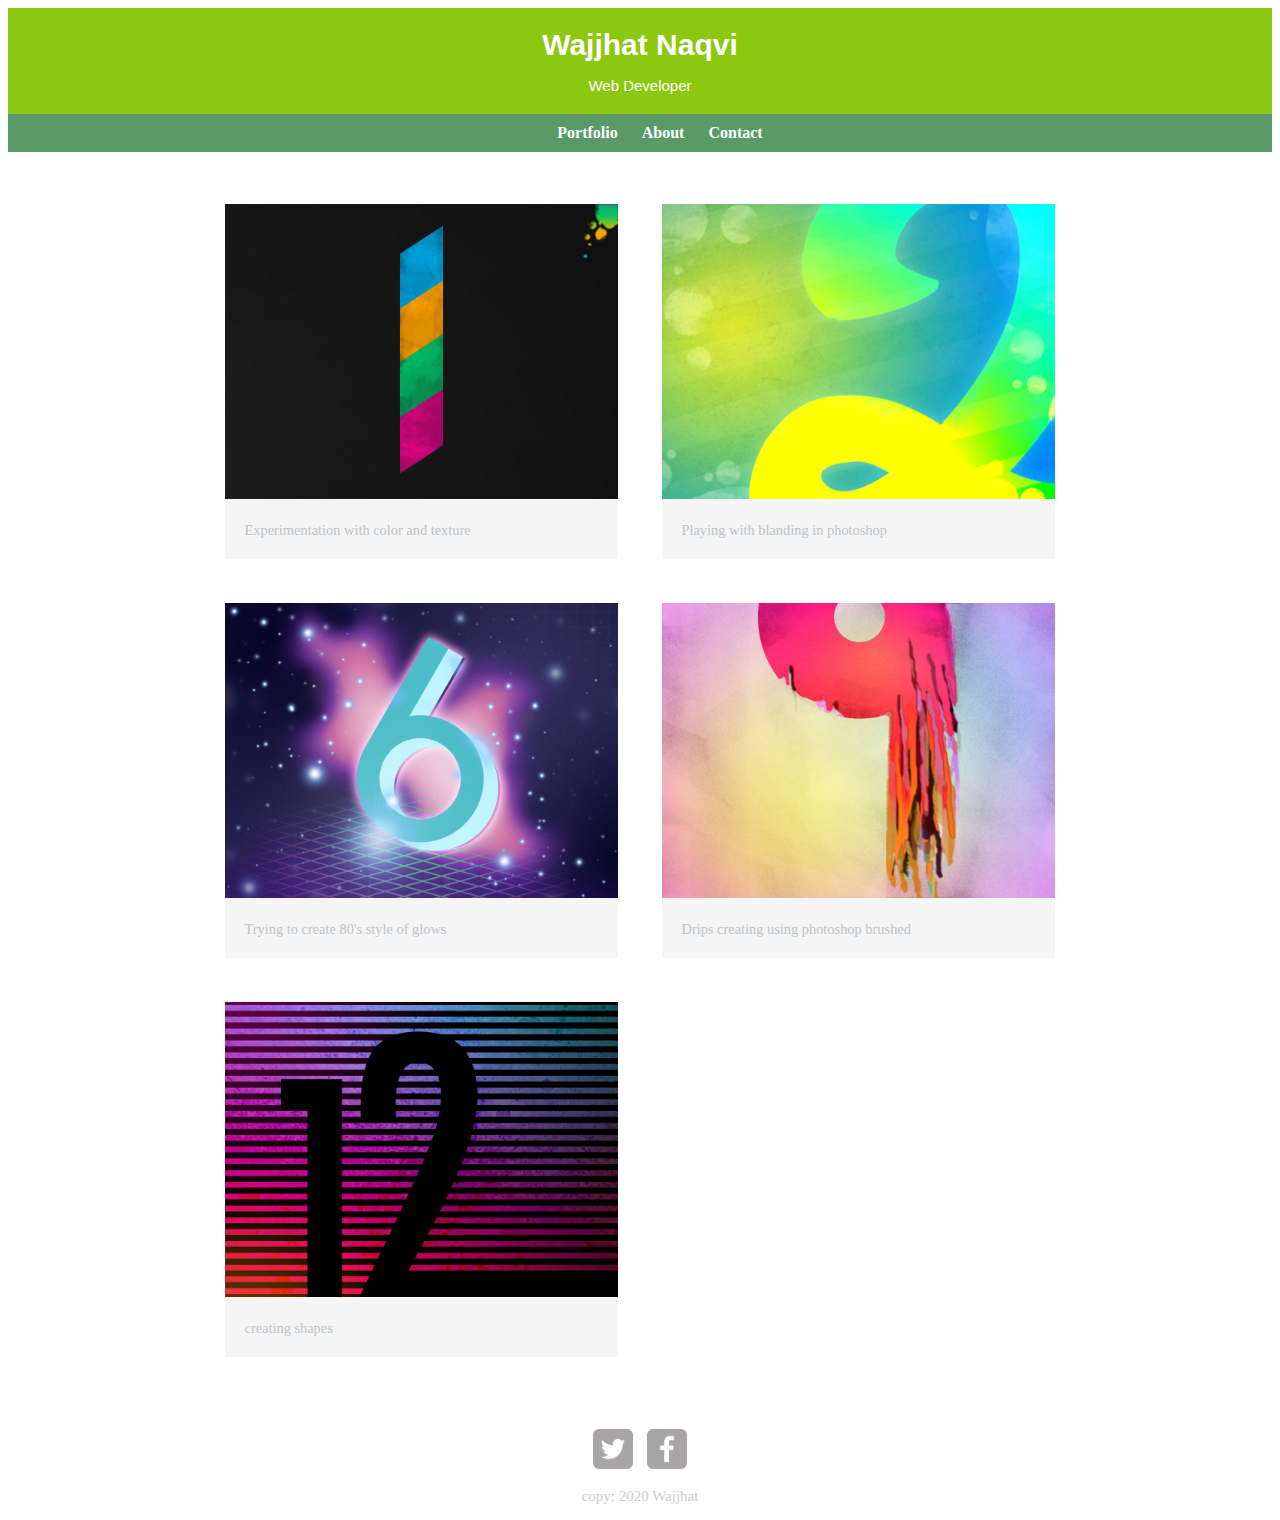
==== index.html @ fb7a894e "first commit" ====
<html>
   <head>
       <title>Wajjhat Naqvi | website</title>
       <link rel="stylesheet" href="style.css">
   </head>
<body>
<header>
  <div  class="logo">
        <h1>Wajjhat Naqvi</h1>
        <p>Web Developer</p>
  </div>  
  <nav>
     <ul>
         <li><a href="index.html" class="selector">Portfolio</a></li>
         <li><a href="about.html">About</a></li>
         <li><a href="contact.html">Contact</a></li>
     </ul>
  </nav>
</header>

<div id="wrapper">
<section>
     <ul id="gallery">
        <li>
           <a href="img/01.jpg">
               <img src="img/01.jpg">
               <p>Experimentation with color and texture</p>
           </a>
        </li>
        <li>
           <a href="img/02.jpg">   
              <img src="img/02.jpg">
              <p>Playing with blanding in photoshop</p>
           </a>
        </li>
        <li>  
             <a href="img/03.jpg">    
                <img src="img/03.jpg">
                <p>Trying to create 80's style of glows</p>
             </a>
        </li> 

      <li>  
          <a href="img/04.jpg">    
             <img src="img/04.jpg">
             <p>Drips creating using photoshop brushed</p>
          </a>
     </li> 

   <li>  
        <a href="img/05.jpg">    
          <img src="img/05.jpg">
          <p>creating shapes</p>
        </a>
  </li> 
    
    </ul>

</section>

<footer>
      <a href="www.facebook.com"><img src="img/twitter-wrap.png" class="social-icon" /></a>
      <a href="www.facebook.com"><img src="img/facebook-wrap.png" class="social-icon" /></a>
      <p>copy; 2020 Wajjhat </p>
</footer>
</div>



</body>

</html>
---- style.css ----
body{
background-color: white;
font-family: 'open sans' , 'sans-serif';
}

#wrapper{
max-width: 940px;
margin: 0 auto;
}
.logo{
text-align: center;
margin: 0;
}

.logo  h1,h2{
    color: #fff;
    font-weight: bold;
    font-size: 30px;
    font-family: Arial, Helvetica, sans-serif;
    }
.logo  p{
    color: #fff;
    font-weight: normal;
    font-size: 15px;
    font-family: Arial, Helvetica, sans-serif;
 }
    
header{
    background: rgb(139, 200, 15);
    border-color: yellow;
    float: left;
    margin: 0 0 30px 0;
    padding: 5px 0 0 0;
    width: 100%;
}

nav a, nav a{
color: #fff;  
text-decoration:none;
}
nav{
    background: #599a68;
}
nav a .selector, nav a:hover{
color: red;
} 
h1{
font-size: 1.75em;
font-weight: 100px;
font-family:sans-serif;
margin: 15px 0 ;
font-weight: normal;
}
h2{
font-size: 0.75em;
font-weight: normal;
}
body{
    font-family: 'open sans' 'sans-serif';
}
nav {
    text-align: center;
    padding: 10px ;
    margin: 20px 0 0;
}
footer{
font-size: 15px;
text-align: center;
padding-top: 50px;
clear: both;
color: #ccc;
}
img{
    max-width: 100%;
    
}
#gallery li{
float: left;
width: 45%;
margin: 2.5%;
background-color: #f5f5f5;
color:bdc3c7;

}
#gallery{
margin: 0;
padding: 0;
list-style: none;
padding: 33px;
}
#gallery li a {
text-decoration: none;
}
#gallery li a p{
margin: 0;
padding: 5%;
font-size: 0.90em;
color:black;
color: #bdc3c7;
}

nav ul{
list-style: none;
margin: 0 10px;
}
nav li{
    display: inline;
}
nav a{
    font-weight: 800;
    padding: 15px 10px;
}
.social-icon{
    width:40px;
    height: 40px;
    margin: 0 5px;
}
.profile-photo{
    max-width: 150px;
    display: inline-block;
    border-radius: 100%;
    margin-left: 40%;
        


		
}
h3{
    margin: 0 0 1em 0;
}
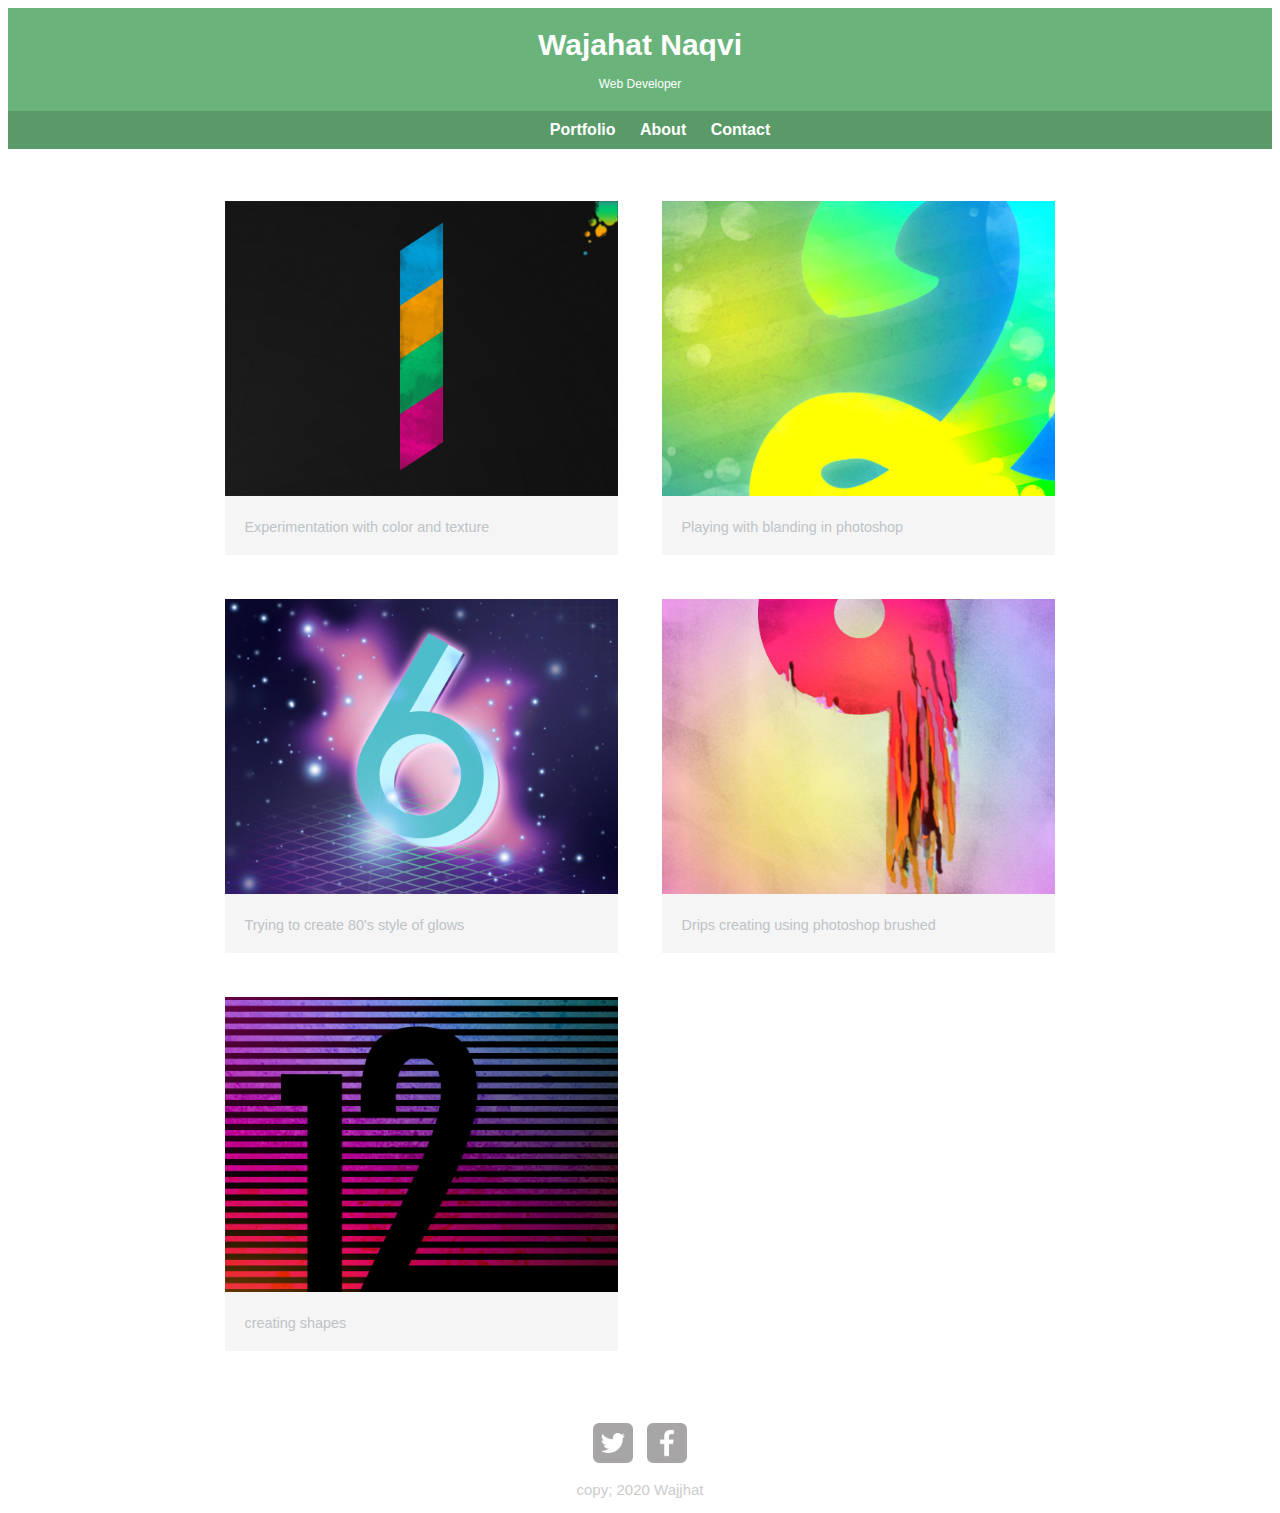
==== commit 7ccea315: "code uptated" ====
--- a/index.html
+++ b/index.html
@@ -2,12 +2,12 @@
    <head>
        <title>Wajjhat Naqvi | website</title>
        <link rel="stylesheet" href="style.css">
-   </head>
+       <link rel="shortcut icon " type="image/png" href="./img/phone.png">
 <body>
 <header>
-  <div  class="logo">
-        <h1>Wajjhat Naqvi</h1>
-        <p>Web Developer</p>
+  <div  id="logo">
+        <h1>Wajahat Naqvi</h1>
+        <h2>Web Developer</h2>
   </div>  
   <nav>
      <ul>
@@ -59,8 +59,8 @@
 </section>
 
 <footer>
-      <a href="www.facebook.com"><img src="img/twitter-wrap.png" class="social-icon" /></a>
-      <a href="www.facebook.com"><img src="img/facebook-wrap.png" class="social-icon" /></a>
+      <a href="#"><img src="img/twitter-wrap.png" class="social-icon" /></a>
+      <a href="https://www.facebook.com/"><img src="img/facebook-wrap.png" class="social-icon" /></a>
       <p>copy; 2020 Wajjhat </p>
 </footer>
 </div>
--- a/style.css
+++ b/style.css
@@ -12,11 +12,12 @@
 margin: 0;
 }
 
-.logo  h1,h2{
+#logo h1,h2{
     color: #fff;
     font-weight: bold;
     font-size: 30px;
     font-family: Arial, Helvetica, sans-serif;
+    text-align: center;
     }
 .logo  p{
     color: #fff;
@@ -26,8 +27,8 @@
  }
     
 header{
-    background: rgb(139, 200, 15);
-    border-color: yellow;
+    background: #6ab47b;
+    border-color:#599a68;
     float: left;
     margin: 0 0 30px 0;
     padding: 5px 0 0 0;
@@ -56,7 +57,8 @@
 font-weight: normal;
 }
 body{
-    font-family: 'open sans' 'sans-serif';
+    font-family: 'Dancing Script', cursive;
+    font-family: 'Noto Sans', sans-serif;
 }
 nav {
     text-align: center;
@@ -119,17 +121,17 @@
     max-width: 150px;
     display: inline-block;
     border-radius: 100%;
-    margin-left: 40%;
-        
-
-
-		
+    margin-left: 40%;	
 }
 h3{
     margin: 0 0 1em 0;
 }
+section ul li a{
+    text-decoration: none;
+}
+
+header a h1{
+    text-align: center;
+}
 
 
-
-
-
